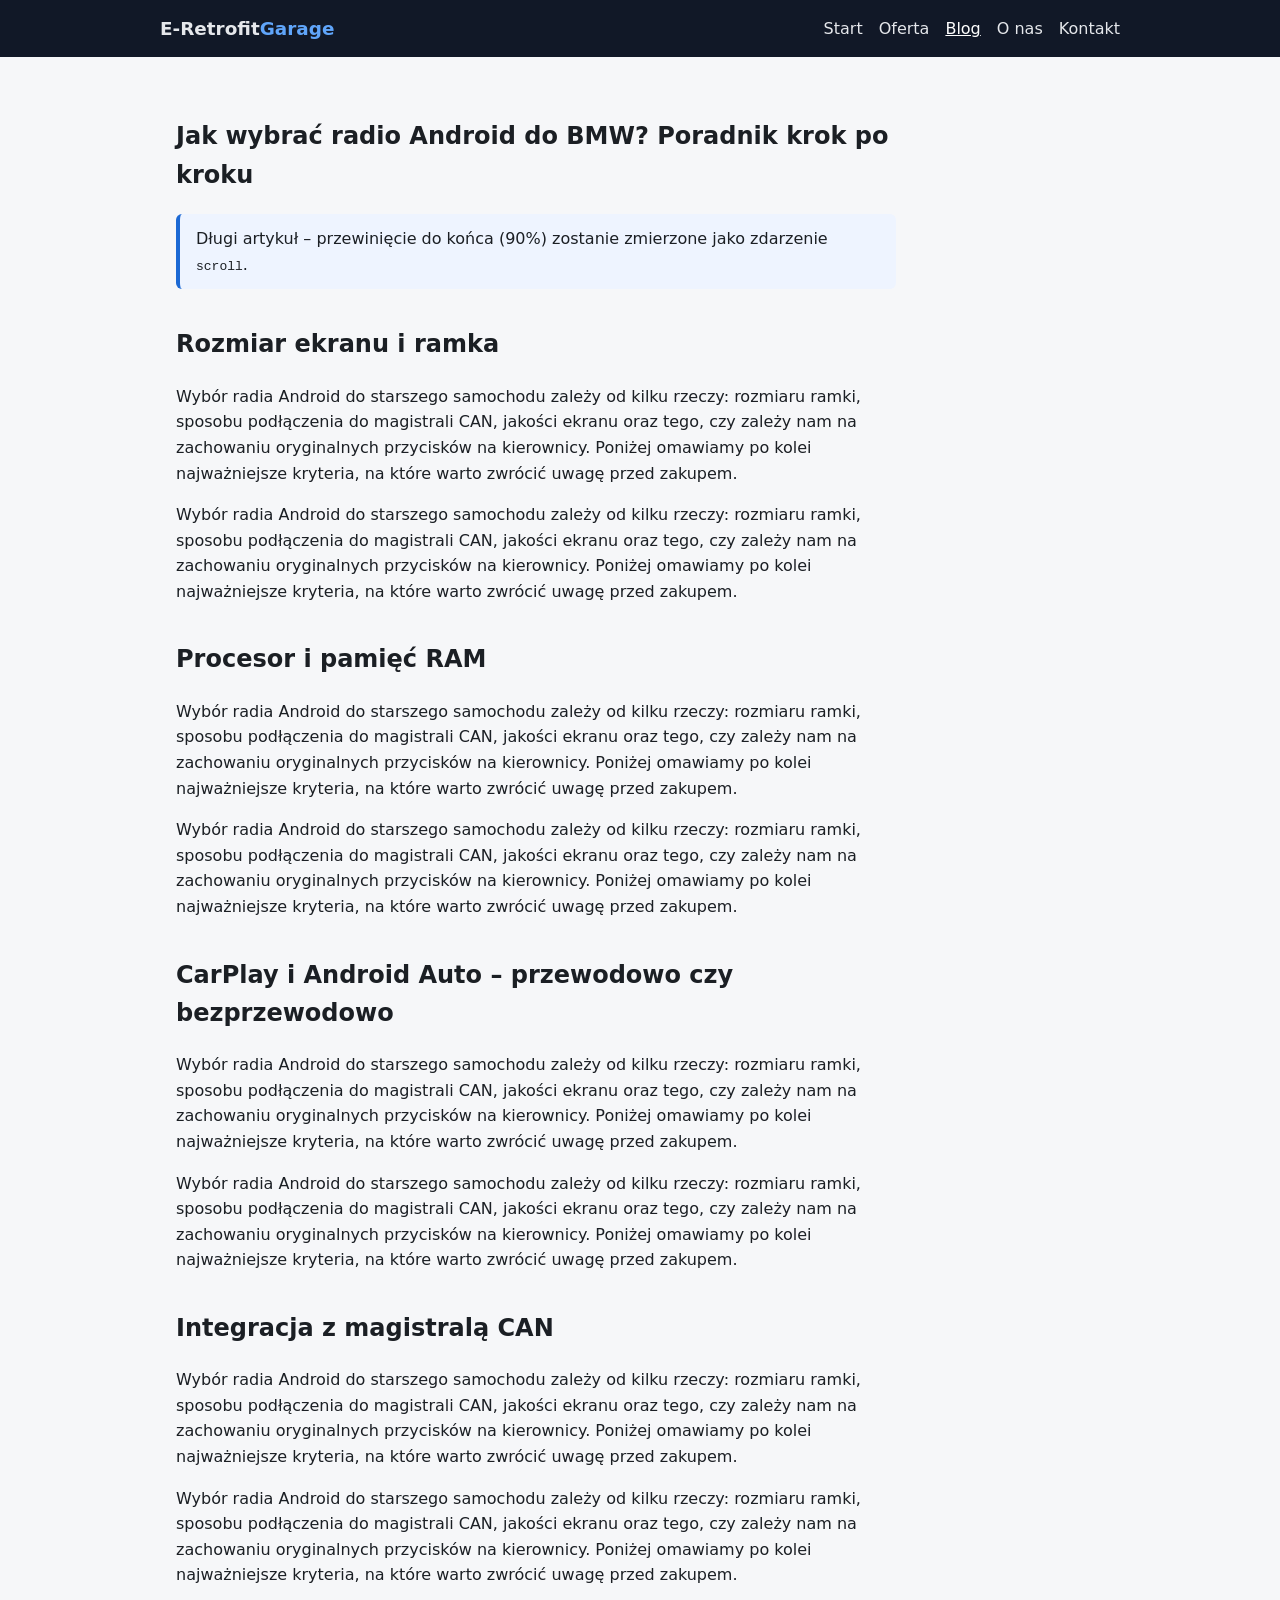
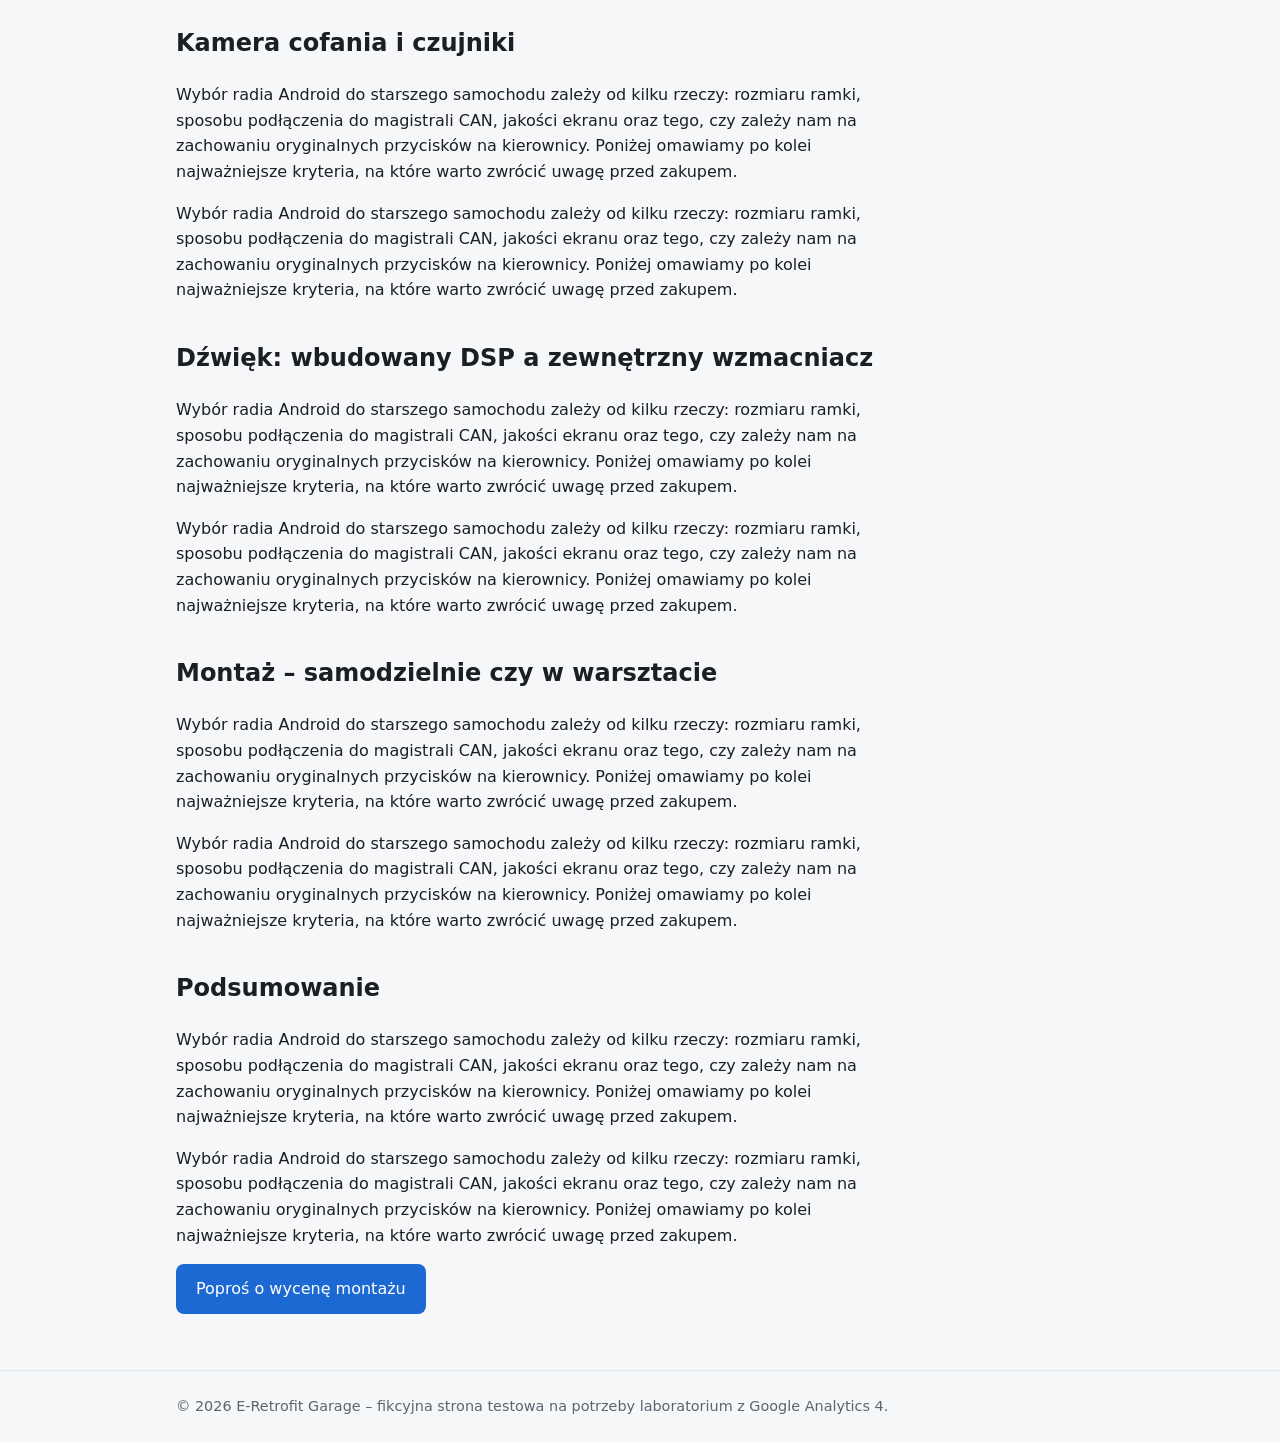
==== blog.html @ 0637df34 "Add files via upload" ====
<!DOCTYPE html>
<html lang="pl">
<head>
  <meta charset="UTF-8">
  <meta name="viewport" content="width=device-width, initial-scale=1">
  <title>Blog | E-Retrofit Garage</title>
  <link rel="stylesheet" href="style.css">
  <script src="main.js" defer></script>
  <!-- Google tag (gtag.js) -->
  <script async src="https://www.googletagmanager.com/gtag/js?id=G-XXXXXXXXXX"></script>
  <script>
    window.dataLayer = window.dataLayer || [];
    function gtag(){dataLayer.push(arguments);}
    gtag('js', new Date());
    gtag('config', 'G-XXXXXXXXXX');
  </script>
</head>
<body>
<header><div class="wrap nav">
  <a class="logo" href="index.html">E-Retrofit<span>Garage</span></a>
  <ul><li><a href="index.html">Start</a></li><li><a href="oferta.html">Oferta</a></li><li><a href="blog.html" class="active">Blog</a></li><li><a href="o-nas.html">O nas</a></li><li><a href="kontakt.html">Kontakt</a></li></ul>
</div></header>

<main><div class="wrap">
<article><h1>Jak wybrać radio Android do BMW? Poradnik krok po kroku</h1><p class="note">Długi artykuł – przewinięcie do końca (90%) zostanie zmierzone jako zdarzenie <code>scroll</code>.</p><h2>Rozmiar ekranu i ramka</h2><p>Wybór radia Android do starszego samochodu zależy od kilku rzeczy: rozmiaru ramki, sposobu podłączenia do magistrali CAN, jakości ekranu oraz tego, czy zależy nam na zachowaniu oryginalnych przycisków na kierownicy. Poniżej omawiamy po kolei najważniejsze kryteria, na które warto zwrócić uwagę przed zakupem.</p><p>Wybór radia Android do starszego samochodu zależy od kilku rzeczy: rozmiaru ramki, sposobu podłączenia do magistrali CAN, jakości ekranu oraz tego, czy zależy nam na zachowaniu oryginalnych przycisków na kierownicy. Poniżej omawiamy po kolei najważniejsze kryteria, na które warto zwrócić uwagę przed zakupem.</p><h2>Procesor i pamięć RAM</h2><p>Wybór radia Android do starszego samochodu zależy od kilku rzeczy: rozmiaru ramki, sposobu podłączenia do magistrali CAN, jakości ekranu oraz tego, czy zależy nam na zachowaniu oryginalnych przycisków na kierownicy. Poniżej omawiamy po kolei najważniejsze kryteria, na które warto zwrócić uwagę przed zakupem.</p><p>Wybór radia Android do starszego samochodu zależy od kilku rzeczy: rozmiaru ramki, sposobu podłączenia do magistrali CAN, jakości ekranu oraz tego, czy zależy nam na zachowaniu oryginalnych przycisków na kierownicy. Poniżej omawiamy po kolei najważniejsze kryteria, na które warto zwrócić uwagę przed zakupem.</p><h2>CarPlay i Android Auto – przewodowo czy bezprzewodowo</h2><p>Wybór radia Android do starszego samochodu zależy od kilku rzeczy: rozmiaru ramki, sposobu podłączenia do magistrali CAN, jakości ekranu oraz tego, czy zależy nam na zachowaniu oryginalnych przycisków na kierownicy. Poniżej omawiamy po kolei najważniejsze kryteria, na które warto zwrócić uwagę przed zakupem.</p><p>Wybór radia Android do starszego samochodu zależy od kilku rzeczy: rozmiaru ramki, sposobu podłączenia do magistrali CAN, jakości ekranu oraz tego, czy zależy nam na zachowaniu oryginalnych przycisków na kierownicy. Poniżej omawiamy po kolei najważniejsze kryteria, na które warto zwrócić uwagę przed zakupem.</p><h2>Integracja z magistralą CAN</h2><p>Wybór radia Android do starszego samochodu zależy od kilku rzeczy: rozmiaru ramki, sposobu podłączenia do magistrali CAN, jakości ekranu oraz tego, czy zależy nam na zachowaniu oryginalnych przycisków na kierownicy. Poniżej omawiamy po kolei najważniejsze kryteria, na które warto zwrócić uwagę przed zakupem.</p><p>Wybór radia Android do starszego samochodu zależy od kilku rzeczy: rozmiaru ramki, sposobu podłączenia do magistrali CAN, jakości ekranu oraz tego, czy zależy nam na zachowaniu oryginalnych przycisków na kierownicy. Poniżej omawiamy po kolei najważniejsze kryteria, na które warto zwrócić uwagę przed zakupem.</p><h2>Kamera cofania i czujniki</h2><p>Wybór radia Android do starszego samochodu zależy od kilku rzeczy: rozmiaru ramki, sposobu podłączenia do magistrali CAN, jakości ekranu oraz tego, czy zależy nam na zachowaniu oryginalnych przycisków na kierownicy. Poniżej omawiamy po kolei najważniejsze kryteria, na które warto zwrócić uwagę przed zakupem.</p><p>Wybór radia Android do starszego samochodu zależy od kilku rzeczy: rozmiaru ramki, sposobu podłączenia do magistrali CAN, jakości ekranu oraz tego, czy zależy nam na zachowaniu oryginalnych przycisków na kierownicy. Poniżej omawiamy po kolei najważniejsze kryteria, na które warto zwrócić uwagę przed zakupem.</p><h2>Dźwięk: wbudowany DSP a zewnętrzny wzmacniacz</h2><p>Wybór radia Android do starszego samochodu zależy od kilku rzeczy: rozmiaru ramki, sposobu podłączenia do magistrali CAN, jakości ekranu oraz tego, czy zależy nam na zachowaniu oryginalnych przycisków na kierownicy. Poniżej omawiamy po kolei najważniejsze kryteria, na które warto zwrócić uwagę przed zakupem.</p><p>Wybór radia Android do starszego samochodu zależy od kilku rzeczy: rozmiaru ramki, sposobu podłączenia do magistrali CAN, jakości ekranu oraz tego, czy zależy nam na zachowaniu oryginalnych przycisków na kierownicy. Poniżej omawiamy po kolei najważniejsze kryteria, na które warto zwrócić uwagę przed zakupem.</p><h2>Montaż – samodzielnie czy w warsztacie</h2><p>Wybór radia Android do starszego samochodu zależy od kilku rzeczy: rozmiaru ramki, sposobu podłączenia do magistrali CAN, jakości ekranu oraz tego, czy zależy nam na zachowaniu oryginalnych przycisków na kierownicy. Poniżej omawiamy po kolei najważniejsze kryteria, na które warto zwrócić uwagę przed zakupem.</p><p>Wybór radia Android do starszego samochodu zależy od kilku rzeczy: rozmiaru ramki, sposobu podłączenia do magistrali CAN, jakości ekranu oraz tego, czy zależy nam na zachowaniu oryginalnych przycisków na kierownicy. Poniżej omawiamy po kolei najważniejsze kryteria, na które warto zwrócić uwagę przed zakupem.</p><h2>Podsumowanie</h2><p>Wybór radia Android do starszego samochodu zależy od kilku rzeczy: rozmiaru ramki, sposobu podłączenia do magistrali CAN, jakości ekranu oraz tego, czy zależy nam na zachowaniu oryginalnych przycisków na kierownicy. Poniżej omawiamy po kolei najważniejsze kryteria, na które warto zwrócić uwagę przed zakupem.</p><p>Wybór radia Android do starszego samochodu zależy od kilku rzeczy: rozmiaru ramki, sposobu podłączenia do magistrali CAN, jakości ekranu oraz tego, czy zależy nam na zachowaniu oryginalnych przycisków na kierownicy. Poniżej omawiamy po kolei najważniejsze kryteria, na które warto zwrócić uwagę przed zakupem.</p><p><a class="btn" href="kontakt.html" data-cta="blog_koniec">Poproś o wycenę montażu</a></p></article>
</div></main>
<footer><div class="wrap">© 2026 E-Retrofit Garage – fikcyjna strona testowa na potrzeby laboratorium z Google Analytics 4.</div></footer>
</body>
</html>
---- style.css ----
:root{--bg:#f6f7f9;--card:#fff;--ink:#1b1f24;--muted:#5b6470;--accent:#1c69d4;--accent-dark:#0f4fa8;--line:#e3e6ea}
*{box-sizing:border-box}
body{margin:0;font-family:system-ui,-apple-system,"Segoe UI",Roboto,sans-serif;background:var(--bg);color:var(--ink);line-height:1.6}
a{color:var(--accent)}
header{background:#111827;color:#fff}
.wrap{max-width:960px;margin:0 auto;padding:0 16px}
.nav{display:flex;flex-wrap:wrap;align-items:center;justify-content:space-between;gap:12px;padding:14px 0}
.logo{font-weight:700;font-size:1.15rem;color:#fff;text-decoration:none}
.logo span{color:#60a5fa}
.nav ul{list-style:none;margin:0;padding:0;display:flex;flex-wrap:wrap;gap:16px}
.nav a{color:#e5e7eb;text-decoration:none}
.nav a:hover,.nav a.active{color:#fff;text-decoration:underline}
.hero{background:linear-gradient(135deg,#1c69d4,#0b2a5b);color:#fff;padding:56px 0}
.hero h1{margin:0 0 12px;font-size:2rem;line-height:1.2}
.hero p{max-width:600px;margin:0 0 24px;opacity:.9}
.btn{display:inline-block;background:var(--accent);color:#fff;border:0;border-radius:8px;padding:12px 20px;font-size:1rem;cursor:pointer;text-decoration:none}
.btn:hover{background:var(--accent-dark)}
.btn.light{background:#fff;color:var(--accent)}
main{padding:40px 0}
.grid{display:grid;grid-template-columns:repeat(auto-fit,minmax(240px,1fr));gap:20px}
.card{background:var(--card);border:1px solid var(--line);border-radius:12px;padding:20px}
.card h3{margin-top:0}
.price{font-weight:700;color:var(--accent)}
form label{display:block;margin:14px 0 4px;font-weight:600}
input,textarea,select{width:100%;padding:10px 12px;border:1px solid var(--line);border-radius:8px;font:inherit;background:#fff}
.search{display:flex;gap:8px;max-width:420px}
.search input{flex:1}
article{max-width:720px}
article h2{margin-top:36px}
footer{border-top:1px solid var(--line);padding:24px 0;color:var(--muted);font-size:.9rem}
.note{background:#eef4ff;border-left:4px solid var(--accent);padding:12px 16px;border-radius:6px}
@media (max-width:600px){.hero h1{font-size:1.6rem}}
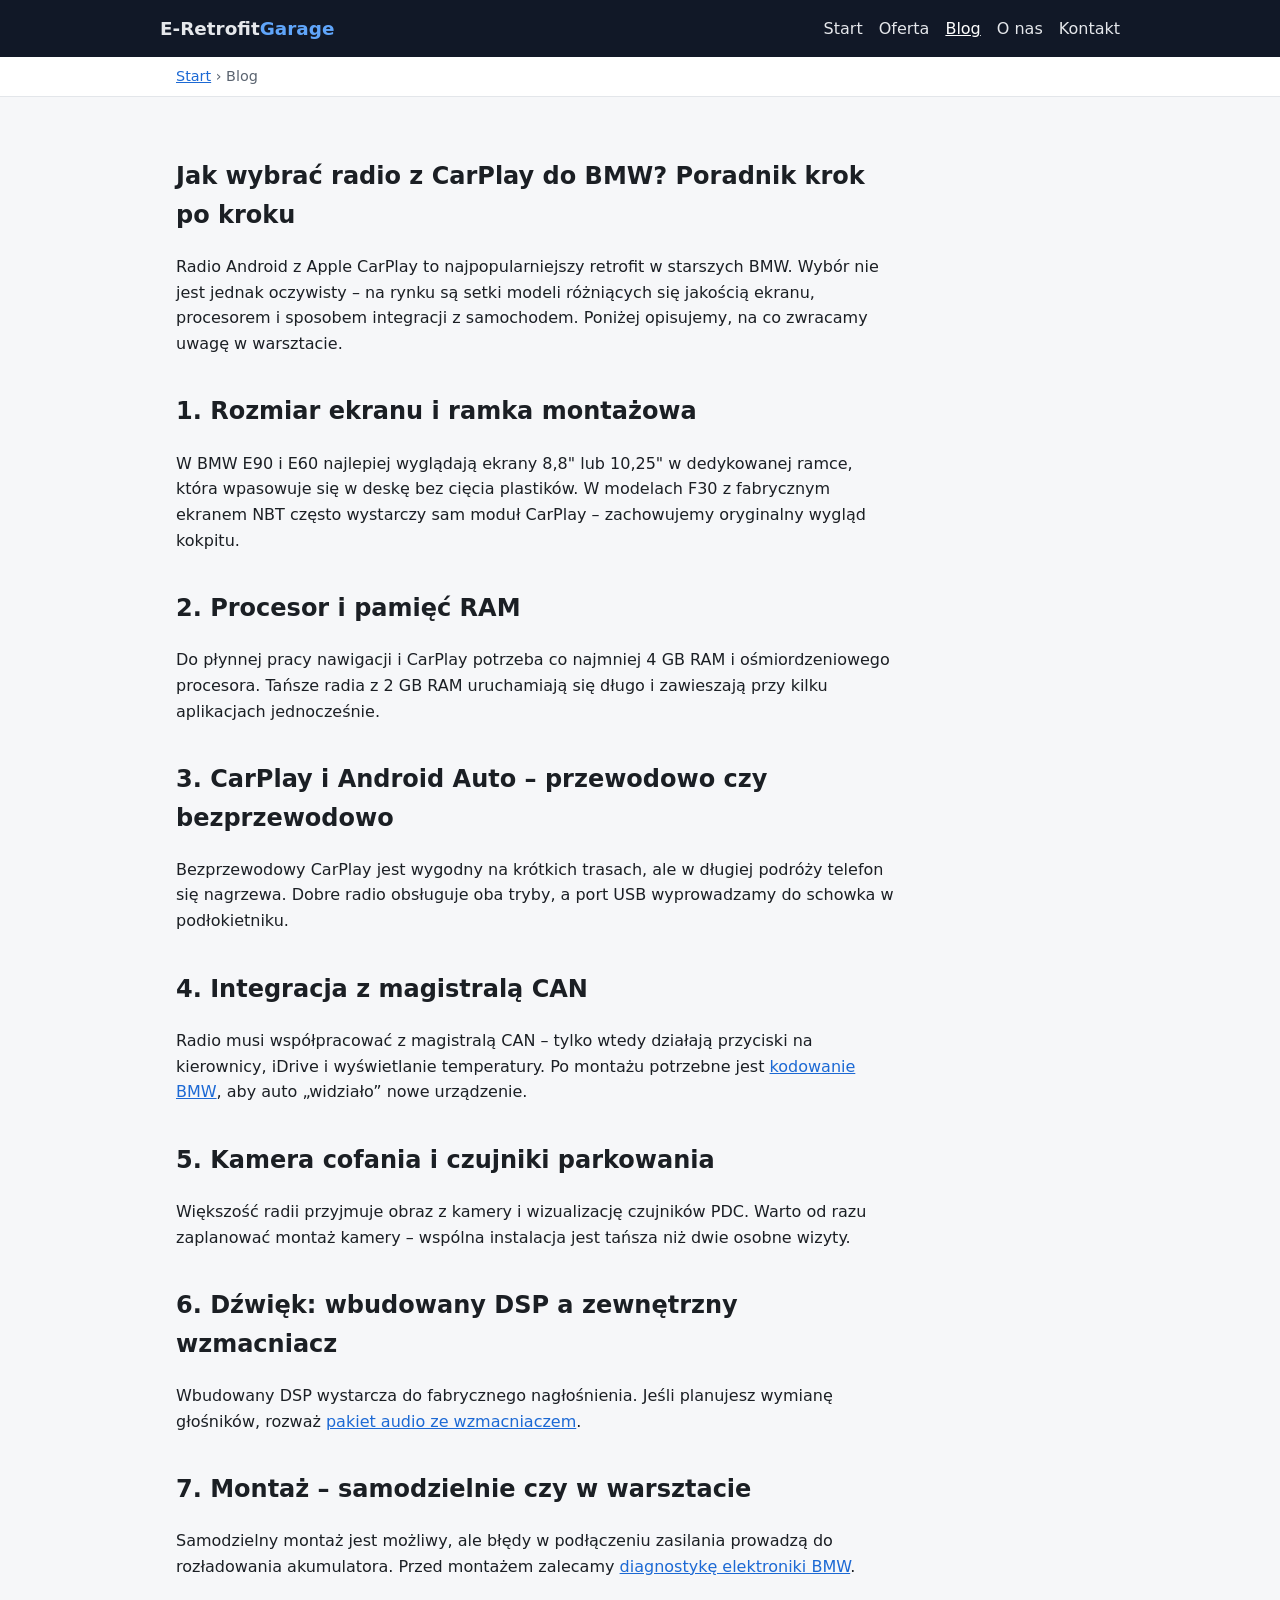
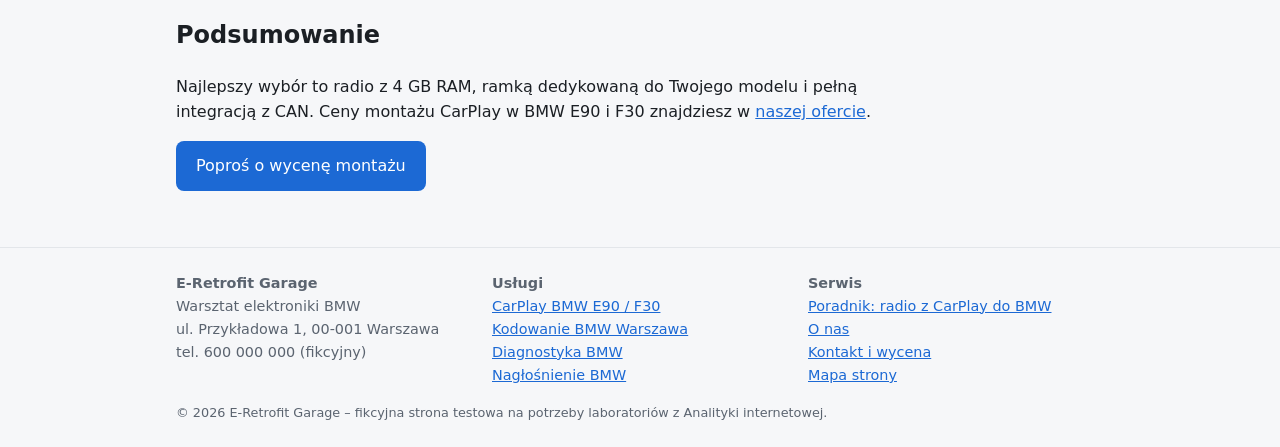
==== commit 241fb9e0: "Add files via upload" ====
--- a/blog.html
+++ b/blog.html
@@ -3,27 +3,66 @@
 <head>
   <meta charset="UTF-8">
   <meta name="viewport" content="width=device-width, initial-scale=1">
-  <title>Blog | E-Retrofit Garage</title>
+  <meta name="description" content="Poradnik: jak dobrać radio Android z CarPlay do BMW E60, E90 i F30 – ramka, procesor, integracja z CAN, kamera cofania i dźwięk. Praktyczne wskazówki warsztatu.">
+  <meta name="robots" content="index">
+  <link rel="canonical" href="https://sirdriver13.github.io/ga-lab/blog.html">
+  <meta property="og:type" content="website">
+  <meta property="og:title" content="Jak wybrać radio z CarPlay do BMW? Poradnik krok po kroku | E-Retrofit Garage">
+  <meta property="og:description" content="Poradnik: jak dobrać radio Android z CarPlay do BMW E60, E90 i F30 – ramka, procesor, integracja z CAN, kamera cofania i dźwięk. Praktyczne wskazówki warsztatu.">
+  <meta property="og:url" content="https://sirdriver13.github.io/ga-lab/blog.html">
+  <meta property="og:locale" content="pl_PL">
+  <script type="application/ld+json">{"@context": "https://schema.org", "@type": "BreadcrumbList", "itemListElement": [{"@type": "ListItem", "position": 1, "name": "Start", "item": "https://sirdriver13.github.io/ga-lab/"}, {"@type": "ListItem", "position": 2, "name": "Blog", "item": "https://sirdriver13.github.io/ga-lab/blog.html"}]}</script>
+  <script type="application/ld+json">{"@context": "https://schema.org", "@type": "Article", "headline": "Jak wybrać radio z CarPlay do BMW? Poradnik krok po kroku", "datePublished": "2026-10-26", "author": {"@type": "Organization", "name": "E-Retrofit Garage"}}</script>
+  <title>Jak wybrać radio z CarPlay do BMW? Poradnik krok po kroku | E-Retrofit Garage</title>
   <link rel="stylesheet" href="style.css">
   <script src="main.js" defer></script>
   <!-- Google tag (gtag.js) -->
-  <script async src="https://www.googletagmanager.com/gtag/js?id=G-XXXXXXXXXX"></script>
+  <script async src="https://www.googletagmanager.com/gtag/js?id=G-PVJHMC4NEP"></script>
   <script>
     window.dataLayer = window.dataLayer || [];
     function gtag(){dataLayer.push(arguments);}
     gtag('js', new Date());
-    gtag('config', 'G-XXXXXXXXXX');
+    gtag('config', 'G-PVJHMC4NEP');
+  </script>
+  <!-- Contentsquare (dawniej Hotjar) -->
+  <script defer src="https://t.contentsquare.net/uxa/6dcad71790db0.js"></script>
+  <!-- Microsoft Clarity -->
+  <script type="text/javascript">
+    (function(c,l,a,r,i,t,y){
+        c[a]=c[a]||function(){(c[a].q=c[a].q||[]).push(arguments)};
+        t=l.createElement(r);t.async=1;t.src="https://www.clarity.ms/tag/"+i;
+        y=l.getElementsByTagName(r)[0];y.parentNode.insertBefore(t,y);
+    })(window, document, "clarity", "script", "z02qe48q7m");
   </script>
 </head>
 <body>
 <header><div class="wrap nav">
-  <a class="logo" href="index.html">E-Retrofit<span>Garage</span></a>
-  <ul><li><a href="index.html">Start</a></li><li><a href="oferta.html">Oferta</a></li><li><a href="blog.html" class="active">Blog</a></li><li><a href="o-nas.html">O nas</a></li><li><a href="kontakt.html">Kontakt</a></li></ul>
+  <a class="logo" href="index.html" aria-label="E-Retrofit Garage – strona główna">E-Retrofit<span>Garage</span></a>
+  <nav aria-label="Menu główne"><ul><li><a href="index.html">Start</a></li><li class="has-sub"><a href="oferta.html">Oferta</a><ul class="sub"><li><a href="oferta.html#carplay">CarPlay i radio Android</a></li><li><a href="oferta.html#kodowanie">Kodowanie BMW</a></li><li><a href="oferta.html#diagnostyka">Diagnostyka</a></li><li><a href="oferta.html#audio">Nagłośnienie</a></li></ul></li><li><a href="blog.html" class="active" aria-current="page">Blog</a></li><li><a href="o-nas.html">O nas</a></li><li><a href="kontakt.html">Kontakt</a></li></ul></nav>
 </div></header>
+<nav class="crumbs" aria-label="Okruszki"><div class="wrap"><a href="index.html">Start</a> › <span aria-current="page">Blog</span></div></nav>
 
 <main><div class="wrap">
-<article><h1>Jak wybrać radio Android do BMW? Poradnik krok po kroku</h1><p class="note">Długi artykuł – przewinięcie do końca (90%) zostanie zmierzone jako zdarzenie <code>scroll</code>.</p><h2>Rozmiar ekranu i ramka</h2><p>Wybór radia Android do starszego samochodu zależy od kilku rzeczy: rozmiaru ramki, sposobu podłączenia do magistrali CAN, jakości ekranu oraz tego, czy zależy nam na zachowaniu oryginalnych przycisków na kierownicy. Poniżej omawiamy po kolei najważniejsze kryteria, na które warto zwrócić uwagę przed zakupem.</p><p>Wybór radia Android do starszego samochodu zależy od kilku rzeczy: rozmiaru ramki, sposobu podłączenia do magistrali CAN, jakości ekranu oraz tego, czy zależy nam na zachowaniu oryginalnych przycisków na kierownicy. Poniżej omawiamy po kolei najważniejsze kryteria, na które warto zwrócić uwagę przed zakupem.</p><h2>Procesor i pamięć RAM</h2><p>Wybór radia Android do starszego samochodu zależy od kilku rzeczy: rozmiaru ramki, sposobu podłączenia do magistrali CAN, jakości ekranu oraz tego, czy zależy nam na zachowaniu oryginalnych przycisków na kierownicy. Poniżej omawiamy po kolei najważniejsze kryteria, na które warto zwrócić uwagę przed zakupem.</p><p>Wybór radia Android do starszego samochodu zależy od kilku rzeczy: rozmiaru ramki, sposobu podłączenia do magistrali CAN, jakości ekranu oraz tego, czy zależy nam na zachowaniu oryginalnych przycisków na kierownicy. Poniżej omawiamy po kolei najważniejsze kryteria, na które warto zwrócić uwagę przed zakupem.</p><h2>CarPlay i Android Auto – przewodowo czy bezprzewodowo</h2><p>Wybór radia Android do starszego samochodu zależy od kilku rzeczy: rozmiaru ramki, sposobu podłączenia do magistrali CAN, jakości ekranu oraz tego, czy zależy nam na zachowaniu oryginalnych przycisków na kierownicy. Poniżej omawiamy po kolei najważniejsze kryteria, na które warto zwrócić uwagę przed zakupem.</p><p>Wybór radia Android do starszego samochodu zależy od kilku rzeczy: rozmiaru ramki, sposobu podłączenia do magistrali CAN, jakości ekranu oraz tego, czy zależy nam na zachowaniu oryginalnych przycisków na kierownicy. Poniżej omawiamy po kolei najważniejsze kryteria, na które warto zwrócić uwagę przed zakupem.</p><h2>Integracja z magistralą CAN</h2><p>Wybór radia Android do starszego samochodu zależy od kilku rzeczy: rozmiaru ramki, sposobu podłączenia do magistrali CAN, jakości ekranu oraz tego, czy zależy nam na zachowaniu oryginalnych przycisków na kierownicy. Poniżej omawiamy po kolei najważniejsze kryteria, na które warto zwrócić uwagę przed zakupem.</p><p>Wybór radia Android do starszego samochodu zależy od kilku rzeczy: rozmiaru ramki, sposobu podłączenia do magistrali CAN, jakości ekranu oraz tego, czy zależy nam na zachowaniu oryginalnych przycisków na kierownicy. Poniżej omawiamy po kolei najważniejsze kryteria, na które warto zwrócić uwagę przed zakupem.</p><h2>Kamera cofania i czujniki</h2><p>Wybór radia Android do starszego samochodu zależy od kilku rzeczy: rozmiaru ramki, sposobu podłączenia do magistrali CAN, jakości ekranu oraz tego, czy zależy nam na zachowaniu oryginalnych przycisków na kierownicy. Poniżej omawiamy po kolei najważniejsze kryteria, na które warto zwrócić uwagę przed zakupem.</p><p>Wybór radia Android do starszego samochodu zależy od kilku rzeczy: rozmiaru ramki, sposobu podłączenia do magistrali CAN, jakości ekranu oraz tego, czy zależy nam na zachowaniu oryginalnych przycisków na kierownicy. Poniżej omawiamy po kolei najważniejsze kryteria, na które warto zwrócić uwagę przed zakupem.</p><h2>Dźwięk: wbudowany DSP a zewnętrzny wzmacniacz</h2><p>Wybór radia Android do starszego samochodu zależy od kilku rzeczy: rozmiaru ramki, sposobu podłączenia do magistrali CAN, jakości ekranu oraz tego, czy zależy nam na zachowaniu oryginalnych przycisków na kierownicy. Poniżej omawiamy po kolei najważniejsze kryteria, na które warto zwrócić uwagę przed zakupem.</p><p>Wybór radia Android do starszego samochodu zależy od kilku rzeczy: rozmiaru ramki, sposobu podłączenia do magistrali CAN, jakości ekranu oraz tego, czy zależy nam na zachowaniu oryginalnych przycisków na kierownicy. Poniżej omawiamy po kolei najważniejsze kryteria, na które warto zwrócić uwagę przed zakupem.</p><h2>Montaż – samodzielnie czy w warsztacie</h2><p>Wybór radia Android do starszego samochodu zależy od kilku rzeczy: rozmiaru ramki, sposobu podłączenia do magistrali CAN, jakości ekranu oraz tego, czy zależy nam na zachowaniu oryginalnych przycisków na kierownicy. Poniżej omawiamy po kolei najważniejsze kryteria, na które warto zwrócić uwagę przed zakupem.</p><p>Wybór radia Android do starszego samochodu zależy od kilku rzeczy: rozmiaru ramki, sposobu podłączenia do magistrali CAN, jakości ekranu oraz tego, czy zależy nam na zachowaniu oryginalnych przycisków na kierownicy. Poniżej omawiamy po kolei najważniejsze kryteria, na które warto zwrócić uwagę przed zakupem.</p><h2>Podsumowanie</h2><p>Wybór radia Android do starszego samochodu zależy od kilku rzeczy: rozmiaru ramki, sposobu podłączenia do magistrali CAN, jakości ekranu oraz tego, czy zależy nam na zachowaniu oryginalnych przycisków na kierownicy. Poniżej omawiamy po kolei najważniejsze kryteria, na które warto zwrócić uwagę przed zakupem.</p><p>Wybór radia Android do starszego samochodu zależy od kilku rzeczy: rozmiaru ramki, sposobu podłączenia do magistrali CAN, jakości ekranu oraz tego, czy zależy nam na zachowaniu oryginalnych przycisków na kierownicy. Poniżej omawiamy po kolei najważniejsze kryteria, na które warto zwrócić uwagę przed zakupem.</p><p><a class="btn" href="kontakt.html" data-cta="blog_koniec">Poproś o wycenę montażu</a></p></article>
+<article><h1>Jak wybrać radio z CarPlay do BMW? Poradnik krok po kroku</h1>
+<p>Radio Android z Apple CarPlay to najpopularniejszy retrofit w starszych BMW. Wybór nie jest jednak oczywisty – na rynku są setki modeli różniących się jakością ekranu, procesorem i sposobem integracji z samochodem. Poniżej opisujemy, na co zwracamy uwagę w warsztacie.</p>
+<h2>1. Rozmiar ekranu i ramka montażowa</h2>
+<p>W BMW E90 i E60 najlepiej wyglądają ekrany 8,8" lub 10,25" w dedykowanej ramce, która wpasowuje się w deskę bez cięcia plastików. W modelach F30 z fabrycznym ekranem NBT często wystarczy sam moduł CarPlay – zachowujemy oryginalny wygląd kokpitu.</p>
+<h2>2. Procesor i pamięć RAM</h2>
+<p>Do płynnej pracy nawigacji i CarPlay potrzeba co najmniej 4 GB RAM i ośmiordzeniowego procesora. Tańsze radia z 2 GB RAM uruchamiają się długo i zawieszają przy kilku aplikacjach jednocześnie.</p>
+<h2>3. CarPlay i Android Auto – przewodowo czy bezprzewodowo</h2>
+<p>Bezprzewodowy CarPlay jest wygodny na krótkich trasach, ale w długiej podróży telefon się nagrzewa. Dobre radio obsługuje oba tryby, a port USB wyprowadzamy do schowka w podłokietniku.</p>
+<h2>4. Integracja z magistralą CAN</h2>
+<p>Radio musi współpracować z magistralą CAN – tylko wtedy działają przyciski na kierownicy, iDrive i wyświetlanie temperatury. Po montażu potrzebne jest <a href="oferta.html#kodowanie">kodowanie BMW</a>, aby auto „widziało” nowe urządzenie.</p>
+<h2>5. Kamera cofania i czujniki parkowania</h2>
+<p>Większość radii przyjmuje obraz z kamery i wizualizację czujników PDC. Warto od razu zaplanować montaż kamery – wspólna instalacja jest tańsza niż dwie osobne wizyty.</p>
+<h2>6. Dźwięk: wbudowany DSP a zewnętrzny wzmacniacz</h2>
+<p>Wbudowany DSP wystarcza do fabrycznego nagłośnienia. Jeśli planujesz wymianę głośników, rozważ <a href="oferta.html#audio">pakiet audio ze wzmacniaczem</a>.</p>
+<h2>7. Montaż – samodzielnie czy w warsztacie</h2>
+<p>Samodzielny montaż jest możliwy, ale błędy w podłączeniu zasilania prowadzą do rozładowania akumulatora. Przed montażem zalecamy <a href="oferta.html#diagnostyka">diagnostykę elektroniki BMW</a>.</p>
+<h2>Podsumowanie</h2>
+<p>Najlepszy wybór to radio z 4 GB RAM, ramką dedykowaną do Twojego modelu i pełną integracją z CAN. Ceny montażu CarPlay w BMW E90 i F30 znajdziesz w <a href="oferta.html#carplay">naszej ofercie</a>.</p>
+<p><a class="btn" href="kontakt.html" data-cta="blog_koniec">Poproś o wycenę montażu</a></p></article>
 </div></main>
-<footer><div class="wrap">© 2026 E-Retrofit Garage – fikcyjna strona testowa na potrzeby laboratorium z Google Analytics 4.</div></footer>
+<footer><div class="wrap foot"><div><strong>E-Retrofit Garage</strong><br>Warsztat elektroniki BMW<br>ul. Przykładowa 1, 00-001 Warszawa<br>tel. 600 000 000 (fikcyjny)</div><div><strong>Usługi</strong><br><a href="oferta.html#carplay">CarPlay BMW E90 / F30</a><br><a href="oferta.html#kodowanie">Kodowanie BMW Warszawa</a><br><a href="oferta.html#diagnostyka">Diagnostyka BMW</a><br><a href="oferta.html#audio">Nagłośnienie BMW</a></div><div><strong>Serwis</strong><br><a href="blog.html">Poradnik: radio z CarPlay do BMW</a><br><a href="o-nas.html">O nas</a><br><a href="kontakt.html">Kontakt i wycena</a><br><a href="sitemap.xml">Mapa strony</a></div></div><div class="wrap copy">© 2026 E-Retrofit Garage – fikcyjna strona testowa na potrzeby laboratoriów z Analityki internetowej.</div></footer>
 </body>
 </html>
--- a/style.css
+++ b/style.css
@@ -30,3 +30,17 @@
 footer{border-top:1px solid var(--line);padding:24px 0;color:var(--muted);font-size:.9rem}
 .note{background:#eef4ff;border-left:4px solid var(--accent);padding:12px 16px;border-radius:6px}
 @media (max-width:600px){.hero h1{font-size:1.6rem}}
+.btn.ab-b{background:#f97316;color:#fff;font-size:1.15rem;padding:14px 26px;font-weight:700;box-shadow:0 6px 18px rgba(249,115,22,.35)}
+.btn.ab-b:hover{background:#ea580c}
+
+/* Lab 5 – SEO: podmenu, okruszki, stopka */
+.nav nav ul{list-style:none;margin:0;padding:0;display:flex;flex-wrap:wrap;gap:16px}
+.has-sub{position:relative}
+.has-sub .sub{display:none;position:absolute;top:100%;left:-12px;background:#111827;padding:8px 12px;border-radius:8px;min-width:220px;z-index:10;flex-direction:column;gap:6px}
+.has-sub:hover .sub,.has-sub:focus-within .sub{display:flex}
+.crumbs{background:#fff;border-bottom:1px solid var(--line);font-size:.9rem;padding:8px 0;color:var(--muted)}
+.crumbs a{color:var(--accent)}
+.toc{background:#fff;border:1px solid var(--line);border-radius:8px;padding:10px 14px;margin:16px 0}
+.foot{display:grid;grid-template-columns:repeat(auto-fit,minmax(200px,1fr));gap:20px}
+.copy{margin-top:16px;font-size:.8rem}
+@media (max-width:600px){.wrap.nav{padding-left:16px}.has-sub .sub{position:static;display:flex;background:none;padding:4px 0 0 8px;min-width:0}}
